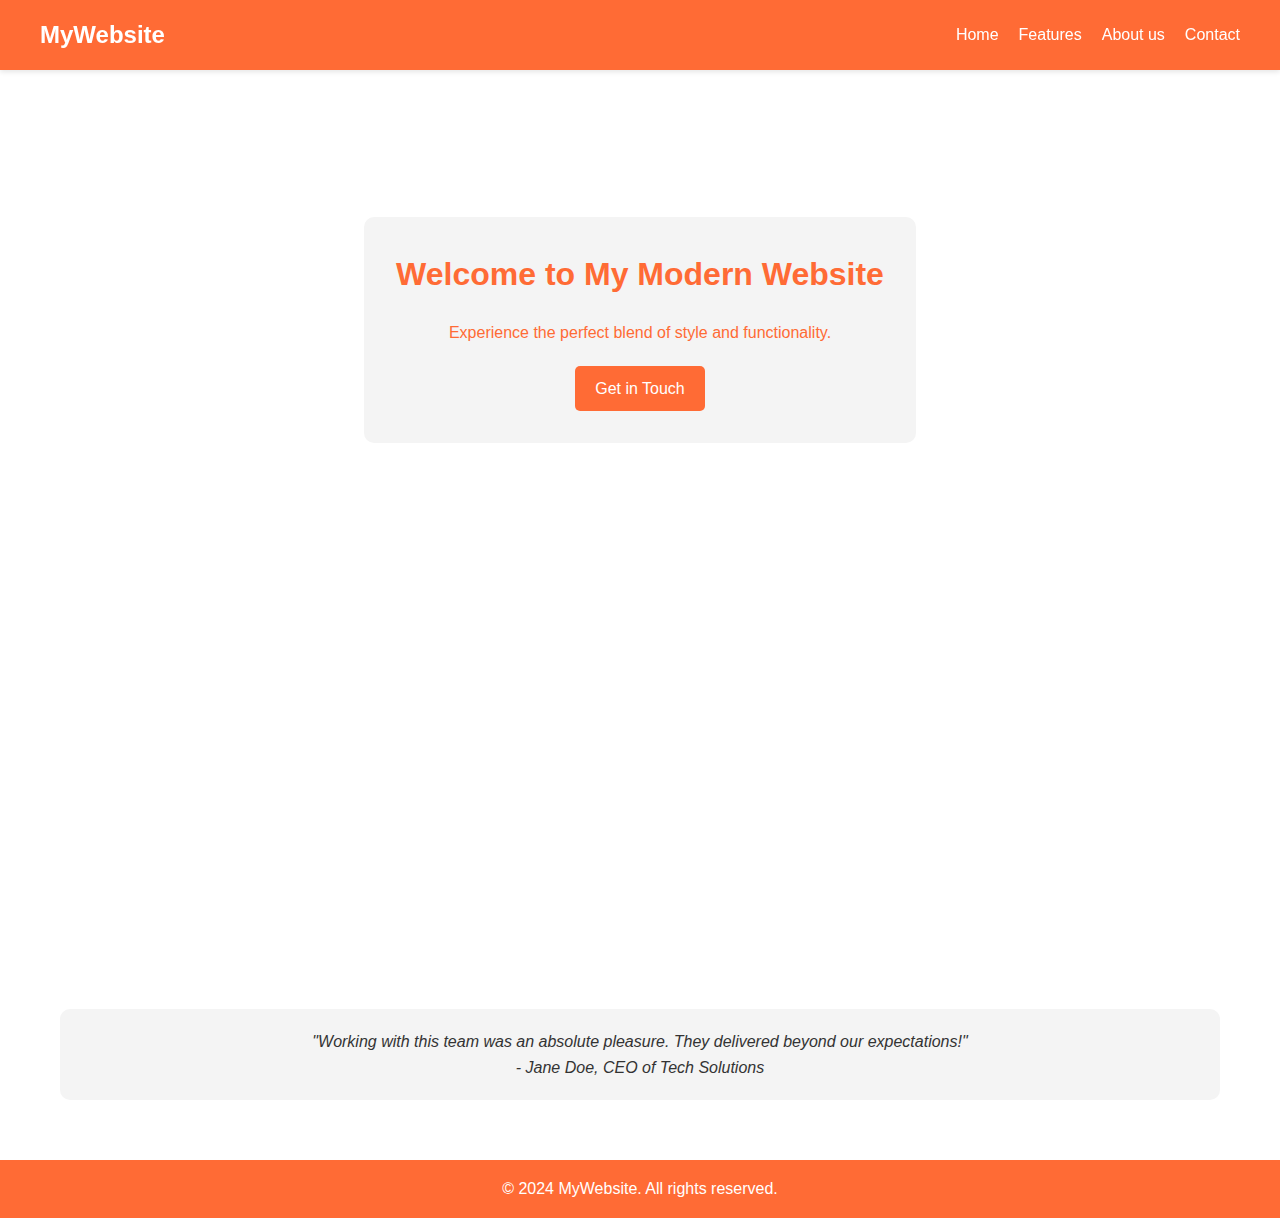
==== homepage.html @ 205da0f4 "homepage added" ====
<!DOCTYPE html>
<html lang="en">
  <head>
    <meta charset="UTF-8" />
    <meta name="viewport" content="width=device-width, initial-scale=1.0" />
    <title>Welcome to My Modern Website</title>
    <style>
      :root {
        --primary-color: #ff6b35;
        --secondary-color: #ffffff;
        --text-color: #333333;
        --light-gray: #f4f4f4;
      }

      * {
        margin: 0;
        padding: 0;
        box-sizing: border-box;
      }

      body {
        font-family: "Arial", sans-serif;
        line-height: 1.6;
        color: var(--text-color);
        background-color: var(--secondary-color);
      }

      header {
        background-color: var(--primary-color);
        color: var(--secondary-color);
        padding: 1rem;
        position: fixed;
        width: 100%;
        top: 0;
        z-index: 1000;
        box-shadow: 0 2px 5px rgba(0, 0, 0, 0.1);
      }

      nav {
        display: flex;
        justify-content: space-between;
        align-items: center;
        max-width: 1200px;
        margin: 0 auto;
      }

      .logo {
        font-size: 1.5rem;
        font-weight: bold;
      }

      nav ul {
        list-style-type: none;
        display: flex;
      }

      nav ul li {
        margin-left: 20px;
      }

      nav ul li a {
        color: var(--secondary-color);
        text-decoration: none;
        transition: color 0.3s ease;
      }

      nav ul li a:hover {
        color: #ffd700;
      }

      .hero {
       
        height: 60vh;
        display: flex;
        align-items: center;
        justify-content: center;
        text-align: center;
        color: var(--primary-color);
        margin-top: 60px;
      }

      .hero-content {
        background-color:  var(--light-gray);
        padding: 2rem;
        border-radius: 10px;
      }

      main {
        max-width: 1200px;
        margin: 0 auto;
        padding: 20px;
      }

      section {
        margin-bottom: 40px;
        opacity: 0;
        transform: translateY(20px);
        animation: fadeIn 0.5s ease forwards;
      }

      @keyframes fadeIn {
        to {
          opacity: 1;
          transform: translateY(0);
        }
      }

      h1,
      h2 {
        color: var(--primary-color);
        margin-bottom: 20px;
      }

      .cta-button {
        display: inline-block;
        background-color: var(--primary-color);
        color: var(--secondary-color);
        padding: 10px 20px;
        text-decoration: none;
        border-radius: 5px;
        transition: background-color 0.3s ease;
        margin-top: 20px;
      }

      .cta-button:hover {
        background-color: #e55a2b;
      }

      .features {
        display: flex;
        justify-content: space-between;
        flex-wrap: wrap;
      }

      .feature {
        flex-basis: calc(33.333% - 20px);
        background-color: var(--light-gray);
        padding: 20px;
        border-radius: 10px;
        margin-bottom: 20px;
        text-align: center;
      }

      .testimonial {
        background-color: var(--light-gray);
        padding: 20px;
        border-radius: 10px;
        margin-top: 40px;
        text-align: center;
        font-style: italic;
      }

      footer {
        background-color: var(--primary-color);
        color: var(--secondary-color);
        text-align: center;
        padding: 1rem;
        margin-top: 40px;
      }

      @media (max-width: 768px) {
        nav ul {
          display: none;
        }
        .feature {
          flex-basis: 100%;
        }
      }
    </style>
  </head>
  <body>
    <header>
      <nav>
        <div class="logo">MyWebsite</div>
        <ul>
          <li><a href="#home">Home</a></li>
          <li><a href="#features">Features</a></li>
          <li><a href="#about">About us</a></li>
          <li><a href="#contact">Contact</a></li>
        </ul>
      </nav>
    </header>

    <div class="hero" id="home">
      <div class="hero-content">
        <h1>Welcome to My Modern Website</h1>
        <p>Experience the perfect blend of style and functionality.</p>
        <a href="#contact" class="cta-button">Get in Touch</a>
      </div>
    </div>

    <main>
      <section id="features">
        <h2>Our Features</h2>
        <div class="features">
          <div class="feature">
            <h3>Responsive Design</h3>
            <p>Our websites look great on any device.</p>
          </div>
          <div class="feature">
            <h3>Fast Loading</h3>
            <p>Optimized for speed and performance.</p>
          </div>
          <div class="feature">
            <h3>24/7 Support</h3>
            <p>We're always here to help you succeed.</p>
          </div>
        </div>
      </section>

      <section id="contact">
        <h2>Get in Touch</h2>
        <p>
          We'd love to hear from you. Reach out to us for any inquiries or
          collaborations.
        </p>
        <p>Email: contact@mywebsite.com</p>
        <p>Phone: (123) 456-7890</p>
      </section>

      <div class="testimonial">
        <p>
          "Working with this team was an absolute pleasure. They delivered
          beyond our expectations!"
        </p>
        <p>- Jane Doe, CEO of Tech Solutions</p>
      </div>
    </main>

    <footer>
      <p>&copy; 2024 MyWebsite. All rights reserved.</p>
    </footer>
  </body>
</html>
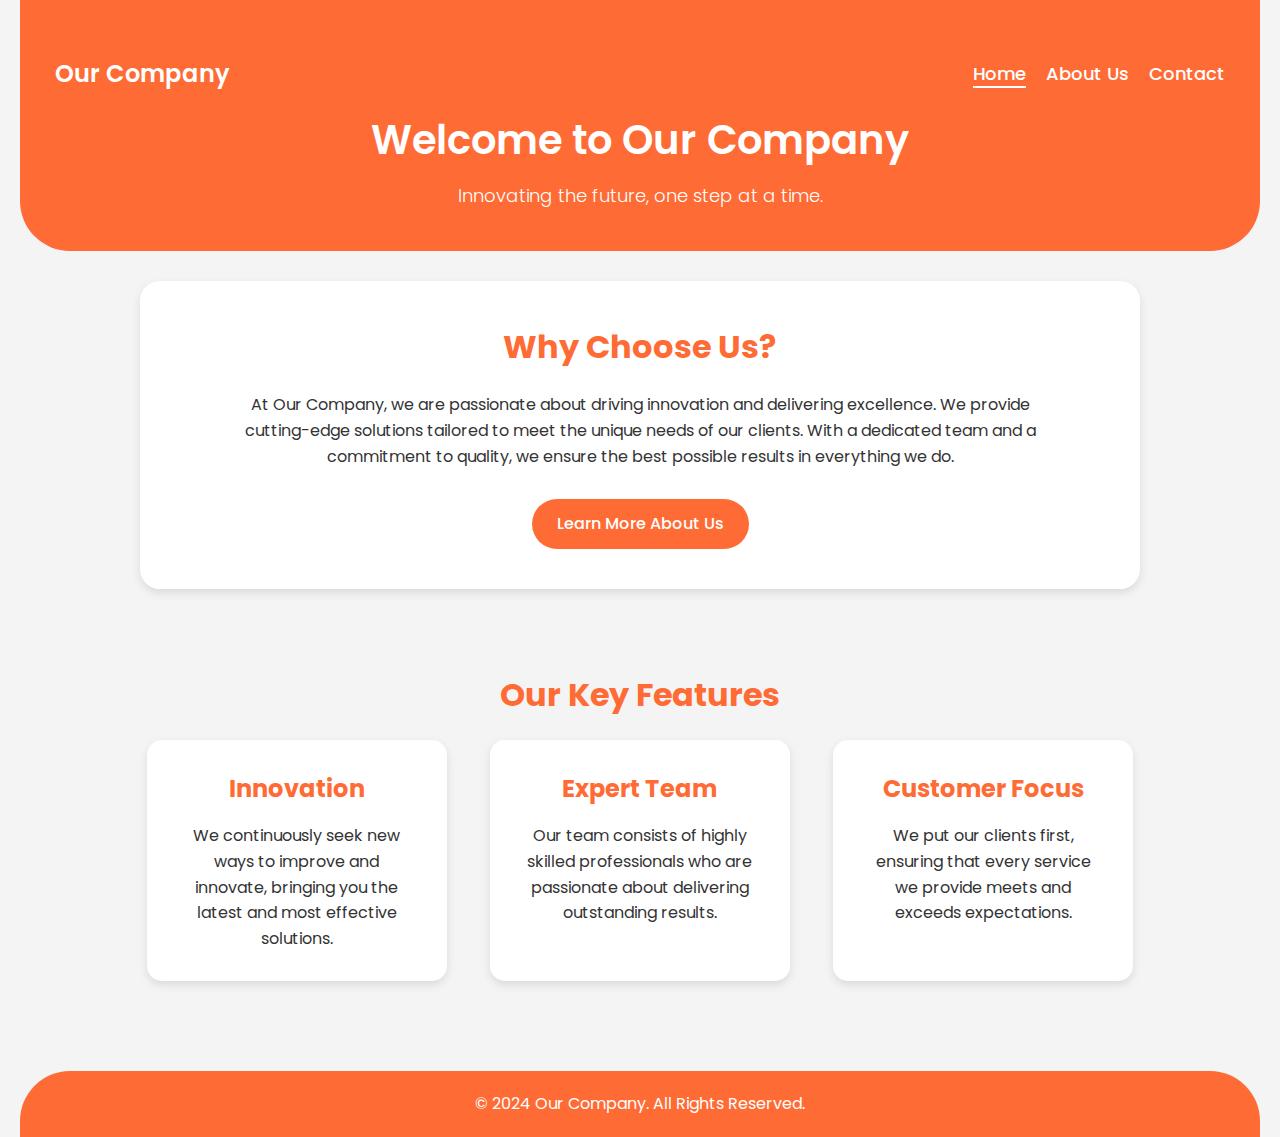
==== commit a8ed09c5: "about done" ====
--- a/homepage.html
+++ b/homepage.html
@@ -1,234 +1,247 @@
 <!DOCTYPE html>
 <html lang="en">
-  <head>
-    <meta charset="UTF-8" />
-    <meta name="viewport" content="width=device-width, initial-scale=1.0" />
-    <title>Welcome to My Modern Website</title>
-    <style>
-      :root {
-        --primary-color: #ff6b35;
-        --secondary-color: #ffffff;
-        --text-color: #333333;
-        --light-gray: #f4f4f4;
-      }
-
-      * {
-        margin: 0;
-        padding: 0;
-        box-sizing: border-box;
-      }
-
-      body {
-        font-family: "Arial", sans-serif;
-        line-height: 1.6;
-        color: var(--text-color);
-        background-color: var(--secondary-color);
-      }
-
-      header {
-        background-color: var(--primary-color);
-        color: var(--secondary-color);
-        padding: 1rem;
-        position: fixed;
-        width: 100%;
-        top: 0;
-        z-index: 1000;
-        box-shadow: 0 2px 5px rgba(0, 0, 0, 0.1);
-      }
-
-      nav {
-        display: flex;
-        justify-content: space-between;
-        align-items: center;
-        max-width: 1200px;
-        margin: 0 auto;
-      }
-
-      .logo {
-        font-size: 1.5rem;
-        font-weight: bold;
-      }
-
-      nav ul {
-        list-style-type: none;
-        display: flex;
-      }
-
-      nav ul li {
-        margin-left: 20px;
-      }
-
-      nav ul li a {
-        color: var(--secondary-color);
-        text-decoration: none;
-        transition: color 0.3s ease;
-      }
-
-      nav ul li a:hover {
-        color: #ffd700;
-      }
-
-      .hero {
-       
-        height: 60vh;
-        display: flex;
-        align-items: center;
-        justify-content: center;
-        text-align: center;
-        color: var(--primary-color);
-        margin-top: 60px;
-      }
-
-      .hero-content {
-        background-color:  var(--light-gray);
-        padding: 2rem;
-        border-radius: 10px;
-      }
-
-      main {
-        max-width: 1200px;
-        margin: 0 auto;
-        padding: 20px;
-      }
-
-      section {
-        margin-bottom: 40px;
-        opacity: 0;
-        transform: translateY(20px);
-        animation: fadeIn 0.5s ease forwards;
-      }
-
-      @keyframes fadeIn {
-        to {
-          opacity: 1;
-          transform: translateY(0);
-        }
-      }
-
-      h1,
-      h2 {
-        color: var(--primary-color);
-        margin-bottom: 20px;
-      }
-
-      .cta-button {
-        display: inline-block;
-        background-color: var(--primary-color);
-        color: var(--secondary-color);
-        padding: 10px 20px;
-        text-decoration: none;
-        border-radius: 5px;
-        transition: background-color 0.3s ease;
-        margin-top: 20px;
-      }
-
-      .cta-button:hover {
-        background-color: #e55a2b;
-      }
-
-      .features {
-        display: flex;
-        justify-content: space-between;
-        flex-wrap: wrap;
-      }
-
-      .feature {
-        flex-basis: calc(33.333% - 20px);
-        background-color: var(--light-gray);
-        padding: 20px;
-        border-radius: 10px;
-        margin-bottom: 20px;
-        text-align: center;
-      }
-
-      .testimonial {
-        background-color: var(--light-gray);
-        padding: 20px;
-        border-radius: 10px;
-        margin-top: 40px;
-        text-align: center;
-        font-style: italic;
-      }
-
-      footer {
-        background-color: var(--primary-color);
-        color: var(--secondary-color);
-        text-align: center;
-        padding: 1rem;
-        margin-top: 40px;
-      }
-
-      @media (max-width: 768px) {
-        nav ul {
-          display: none;
-        }
-        .feature {
-          flex-basis: 100%;
-        }
-      }
-    </style>
-  </head>
-  <body>
-    <header>
-      <nav>
-        <div class="logo">MyWebsite</div>
-        <ul>
-          <li><a href="#home">Home</a></li>
-          <li><a href="#features">Features</a></li>
-          <li><a href="#about">About us</a></li>
-          <li><a href="#contact">Contact</a></li>
-        </ul>
-      </nav>
-    </header>
-
-    <div class="hero" id="home">
-      <div class="hero-content">
-        <h1>Welcome to My Modern Website</h1>
-        <p>Experience the perfect blend of style and functionality.</p>
-        <a href="#contact" class="cta-button">Get in Touch</a>
+<head>
+  <meta charset="UTF-8" />
+  <meta name="viewport" content="width=device-width, initial-scale=1.0" />
+  <title>Home - Our Company</title>
+  <link href="https://fonts.googleapis.com/css2?family=Poppins:wght@300;400;600&display=swap" rel="stylesheet">
+
+  <style>
+    /* CSS Variables */
+    :root {
+      --primary-color: #ff6b35; /* Vibrant orange */
+      --secondary-color: #ffffff; /* White */
+      --text-color: #333333; /* Dark gray for text */
+      --light-gray: #f4f4f4; /* Light gray for background */
+    }
+
+    /* General Styles */
+    * {
+      margin: 0;
+      padding: 0;
+      box-sizing: border-box;
+    }
+
+    body {
+      font-family: 'Poppins', sans-serif;
+      background-color: var(--light-gray);
+      color: var(--text-color);
+      line-height: 1.6;
+      padding: 0 20px;
+    }
+
+    /* Navigation */
+    nav {
+      display: flex;
+      justify-content: space-between;
+      align-items: center;
+      background-color: var(--primary-color);
+      padding: 15px;
+    }
+
+    .logo {
+      color: var(--secondary-color);
+      font-size: 24px;
+      font-weight: 600;
+    }
+
+    .nav-links {
+      list-style: none;
+      display: flex;
+    }
+
+    .nav-links li {
+      margin-left: 20px;
+    }
+
+    .nav-links a {
+      color: var(--secondary-color);
+      text-decoration: none;
+      font-weight: 500;
+      font-size: 18px;
+    }
+
+    .nav-links a:hover,
+    .nav-links a.active {
+      border-bottom: 2px solid var(--secondary-color);
+    }
+
+    /* Header */
+    header {
+      text-align: center;
+      background-color: var(--primary-color);
+      color: var(--secondary-color);
+      padding: 40px 20px;
+      margin-bottom: 30px;
+      border-bottom-left-radius: 50px;
+      border-bottom-right-radius: 50px;
+    }
+
+    header h1 {
+      font-size: 40px;
+      font-weight: 600;
+      margin-bottom: 10px;
+    }
+
+    header p {
+      font-size: 18px;
+      font-weight: 300;
+    }
+
+    /* Main Section */
+    .main-section {
+      display: flex;
+      justify-content: center;
+      align-items: center;
+      flex-direction: column;
+      text-align: center;
+      padding: 40px 20px;
+      background-color: var(--secondary-color);
+      box-shadow: 0 4px 10px rgba(0, 0, 0, 0.1);
+      border-radius: 20px;
+      max-width: 1000px;
+      margin: 0 auto;
+    }
+
+    .main-section h2 {
+      color: var(--primary-color);
+      font-size: 32px;
+      margin-bottom: 20px;
+    }
+
+    .main-section p {
+      font-size: 16px;
+      margin-bottom: 30px;
+      color: var(--text-color);
+      max-width: 800px;
+    }
+
+    .btn {
+      padding: 12px 25px;
+      background-color: var(--primary-color);
+      color: var(--secondary-color);
+      border: none;
+      border-radius: 30px;
+      font-size: 16px;
+      font-weight: 500;
+      text-decoration: none;
+      transition: background-color 0.3s ease;
+    }
+
+    .btn:hover {
+      background-color: #e65b1f;
+    }
+
+    /* Features Section */
+    .features {
+      padding: 50px 20px;
+      background-color: var(--light-gray);
+      text-align: center;
+      margin-top: 30px;
+    }
+
+    .features h2 {
+      color: var(--primary-color);
+      font-size: 32px;
+      margin-bottom: 20px;
+    }
+
+    .features-container {
+      display: flex;
+      justify-content: space-around;
+      flex-wrap: wrap;
+      gap: 30px;
+      max-width: 1000px;
+      margin: 0 auto;
+    }
+
+    .feature-item {
+      background-color: var(--secondary-color);
+      padding: 30px;
+      box-shadow: 0 4px 10px rgba(0, 0, 0, 0.1);
+      border-radius: 15px;
+      flex: 1;
+      min-width: 250px;
+      max-width: 300px;
+    }
+
+    .feature-item h3 {
+      color: var(--primary-color);
+      font-size: 24px;
+      margin-bottom: 15px;
+    }
+
+    .feature-item p {
+      font-size: 16px;
+      color: var(--text-color);
+    }
+
+    /* Footer */
+    footer {
+      text-align: center;
+      background-color: var(--primary-color);
+      color: var(--secondary-color);
+      padding: 20px;
+      margin-top: 40px;
+      border-top-left-radius: 50px;
+      border-top-right-radius: 50px;
+    }
+
+    footer p {
+      font-size: 16px;
+    }
+  </style>
+</head>
+
+<body>
+  <header>
+    <nav>
+      <div class="logo">Our Company</div>
+      <ul class="nav-links">
+        <li><a href="index.html" class="active">Home</a></li>
+        <li><a href="about.html">About Us</a></li>
+        <li><a href="contact.html">Contact</a></li>
+      </ul>
+    </nav>
+    <h1>Welcome to Our Company</h1>
+    <p>Innovating the future, one step at a time.</p>
+  </header>
+
+  <section class="main-section">
+    <h2>Why Choose Us?</h2>
+    <p>
+      At Our Company, we are passionate about driving innovation and delivering excellence. We provide cutting-edge solutions tailored to meet the unique needs of our clients.
+      With a dedicated team and a commitment to quality, we ensure the best possible results in everything we do.
+    </p>
+    <a href="about.html" class="btn">Learn More About Us</a>
+  </section>
+
+  <section class="features">
+    <h2>Our Key Features</h2>
+    <div class="features-container">
+      <div class="feature-item">
+        <h3>Innovation</h3>
+        <p>
+          We continuously seek new ways to improve and innovate, bringing you the latest and most effective solutions.
+        </p>
+      </div>
+      <div class="feature-item">
+        <h3>Expert Team</h3>
+        <p>
+          Our team consists of highly skilled professionals who are passionate about delivering outstanding results.
+        </p>
+      </div>
+      <div class="feature-item">
+        <h3>Customer Focus</h3>
+        <p>
+          We put our clients first, ensuring that every service we provide meets and exceeds expectations.
+        </p>
       </div>
     </div>
-
-    <main>
-      <section id="features">
-        <h2>Our Features</h2>
-        <div class="features">
-          <div class="feature">
-            <h3>Responsive Design</h3>
-            <p>Our websites look great on any device.</p>
-          </div>
-          <div class="feature">
-            <h3>Fast Loading</h3>
-            <p>Optimized for speed and performance.</p>
-          </div>
-          <div class="feature">
-            <h3>24/7 Support</h3>
-            <p>We're always here to help you succeed.</p>
-          </div>
-        </div>
-      </section>
-
-      <section id="contact">
-        <h2>Get in Touch</h2>
-        <p>
-          We'd love to hear from you. Reach out to us for any inquiries or
-          collaborations.
-        </p>
-        <p>Email: contact@mywebsite.com</p>
-        <p>Phone: (123) 456-7890</p>
-      </section>
-
-      <div class="testimonial">
-        <p>
-          "Working with this team was an absolute pleasure. They delivered
-          beyond our expectations!"
-        </p>
-        <p>- Jane Doe, CEO of Tech Solutions</p>
-      </div>
-    </main>
-
-    <footer>
-      <p>&copy; 2024 MyWebsite. All rights reserved.</p>
-    </footer>
-  </body>
+  </section>
+
+  <footer>
+    <p>&copy; 2024 Our Company. All Rights Reserved.</p>
+  </footer>
+</body>
 </html>
